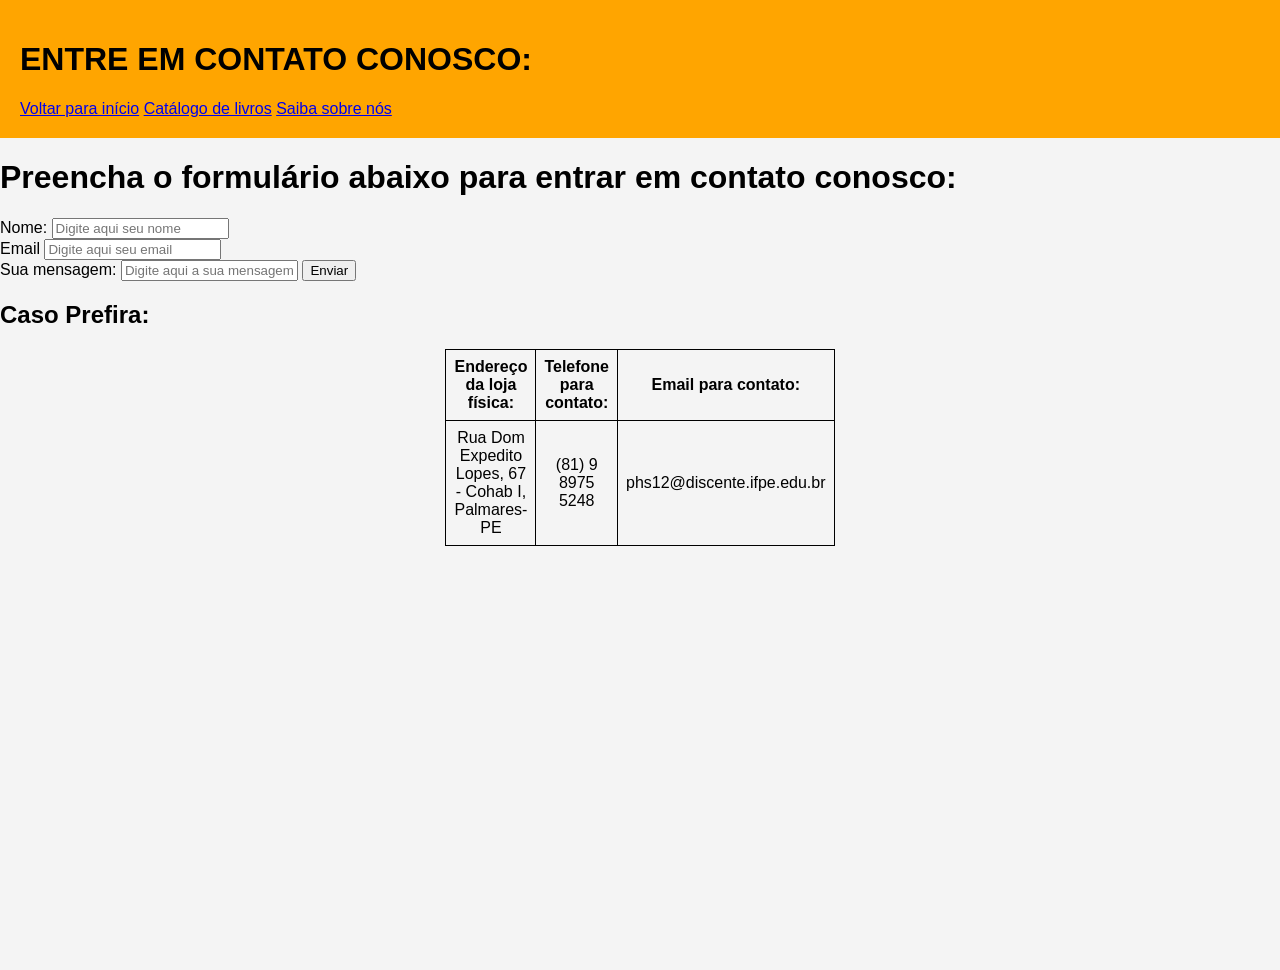
==== contato.html @ f378532b "Revamp site pages, add logo, remove VSCode configs Remove local VS Code Live Server config and setup" ====
<!DOCTYPE html>
<html lang="en">
<head>
    <meta charset="UTF-8">
    <meta name="viewport" content="width=device-width, initial-scale=1.0">
    <title>PSi - Contato</title>
    <link rel="stylesheet" href="style.css">
</head>
<body>
    <div class="container">
        <header>
            <h1>ENTRE EM CONTATO CONOSCO:</h1>
            <a href="index.html" class="btn">Voltar para início</a>
            <a href="livros.html" class="btn">Catálogo de livros</a>
            <a href="sobre.html" class="btn">Saiba sobre nós</a>
        </header>
    </div>

    <div class="formulario">
        <header>
            <h1>Preencha o formulário abaixo para entrar em contato conosco:</h1>
        </header>
        <form action="enviar" method="POST" class="formulario">
            <label for="nome">Nome:</label>
            <input type="text" id="nome" name="nome" placeholder="Digite aqui seu nome">
            <br>
            <label for="email">Email</label>
            <input type="email" id="email" name="email" placeholder="Digite aqui seu email">
            <br>
            <label for="mensagem">Sua mensagem:</label>
            <input type="text" id="mensagem" name="mensagem" placeholder="Digite aqui a sua mensagem">
            <button type="submit" class="btn">Enviar</button>
        </form>
    </div>
    
    <table>
        <header>
            <h2>Caso Prefira:</h2>
        </header>
        <tr>
            <th>Endereço da loja física:</th>
            <th>Telefone para contato:</th>
            <th>Email para contato:</th>
        </tr>
        <tr>
            <td>Rua Dom Expedito Lopes, 67 - Cohab I, Palmares-PE</td>
            <td>(81) 9 8975 5248</td>
            <td>phs12@discente.ifpe.edu.br</td>
        </tr>
    </table>
</body>
</html>
---- style.css ----
html, body {
    height: 100%;
    margin: 0;
    padding: 0;
    min-height: 100%;
}

body {
    font-family: Arial, sans-serif;
    margin: 0;
    padding: 0 0 70px 0; /* reserve espaço para o footer */
    background-color: #f4f4f4;
}

table {
    margin-left: auto;
    margin-right: auto;
    border-collapse: collapse;
    width: 25%; /* Define a largura da tabela */
}

table td, table th {
    border: 1px solid black;
    padding: 8px;
    text-align: center; /* Centraliza o texto dentro das células */
}

.container {
    background-color: orange;
    padding: 20px;
}

.tabela {
    background-color: white;
    text-align: center;
}

.footer {
    position: fixed;
    right: 0;
    bottom: 0;
    left: 0;
    width: 100%;
    background-color: orange;
    padding: 14px 20px;
    text-align: center; /* coloca o texto no canto inferior direito */
    box-shadow: 0 -2px 6px rgba(0,0,0,0.12);
    z-index: 1000;
}

.index {
    color: #000000;
    text-align: center;
}
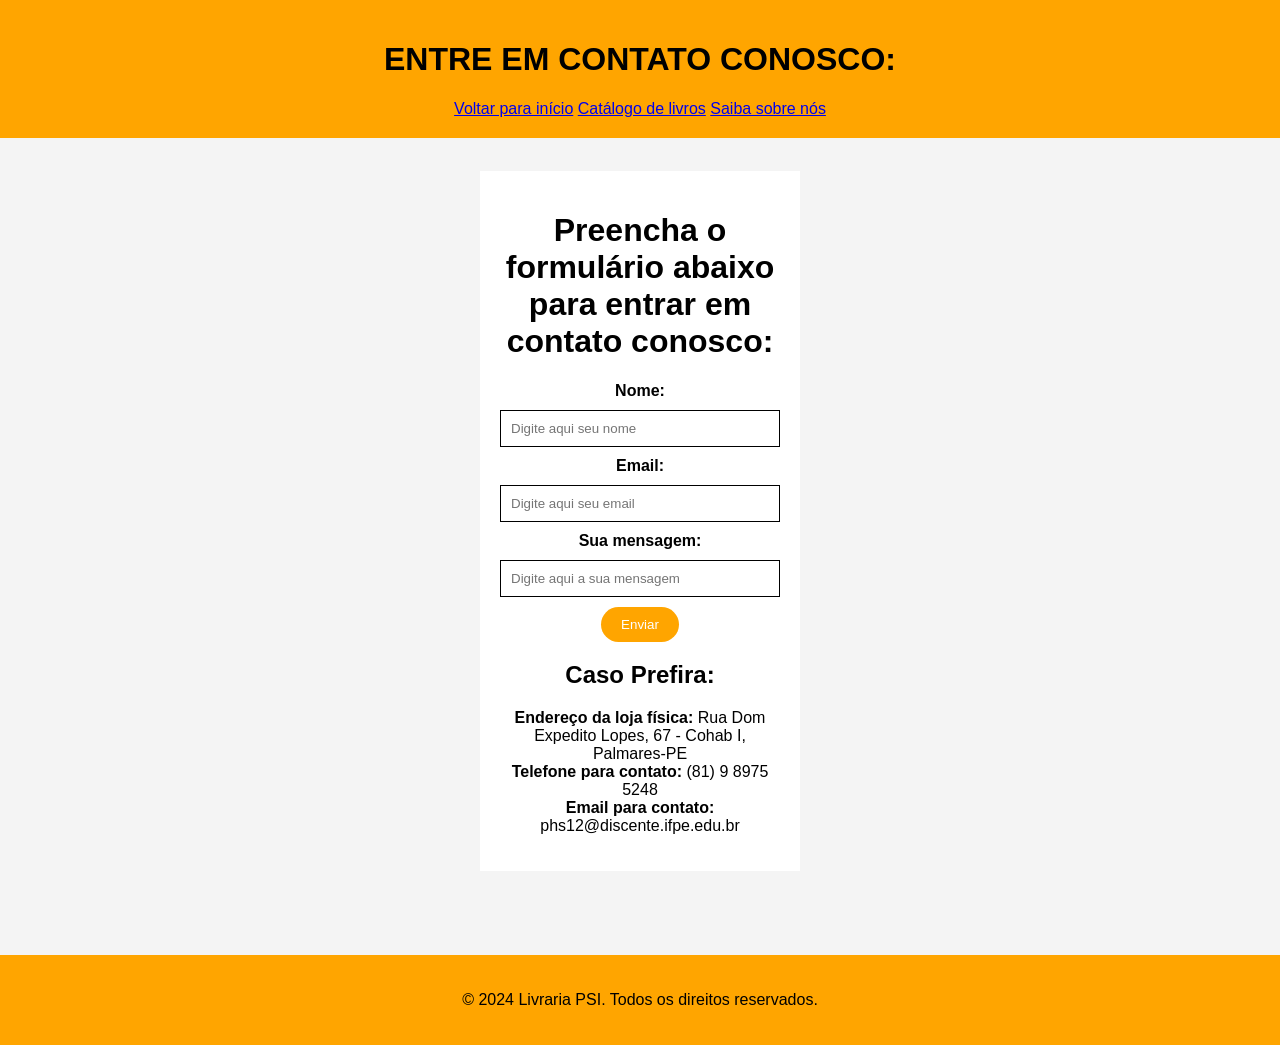
==== commit 3472c300: "Refactor page layout and update styles Restructure HTML and CSS across site for better semantics and" ====
--- a/contato.html
+++ b/contato.html
@@ -16,37 +16,34 @@
         </header>
     </div>
 
-    <div class="formulario">
+    <main class="main-content">
+    <div class="formulario-container">
         <header>
             <h1>Preencha o formulário abaixo para entrar em contato conosco:</h1>
         </header>
         <form action="enviar" method="POST" class="formulario">
-            <label for="nome">Nome:</label>
+            <label for="nome"><strong>Nome:</strong></label>
             <input type="text" id="nome" name="nome" placeholder="Digite aqui seu nome">
             <br>
-            <label for="email">Email</label>
+            <label for="email"><strong>Email:</strong></label>
             <input type="email" id="email" name="email" placeholder="Digite aqui seu email">
             <br>
-            <label for="mensagem">Sua mensagem:</label>
+            <label for="mensagem"><strong>Sua mensagem:</strong></label>
             <input type="text" id="mensagem" name="mensagem" placeholder="Digite aqui a sua mensagem">
             <button type="submit" class="btn">Enviar</button>
         </form>
+
+        <h2>Caso Prefira:</h2>
+        <ul>
+            <li><strong>Endereço da loja física:</strong> Rua Dom Expedito Lopes, 67 - Cohab I, Palmares-PE</li>
+            <li><strong>Telefone para contato:</strong> (81) 9 8975 5248</li>
+            <li><strong>Email para contato:</strong> phs12@discente.ifpe.edu.br</li>
+        </ul>
     </div>
-    
-    <table>
-        <header>
-            <h2>Caso Prefira:</h2>
-        </header>
-        <tr>
-            <th>Endereço da loja física:</th>
-            <th>Telefone para contato:</th>
-            <th>Email para contato:</th>
-        </tr>
-        <tr>
-            <td>Rua Dom Expedito Lopes, 67 - Cohab I, Palmares-PE</td>
-            <td>(81) 9 8975 5248</td>
-            <td>phs12@discente.ifpe.edu.br</td>
-        </tr>
-    </table>
+    </main>
+
+    <footer class="footer">
+        <p>&copy; 2024 Livraria PSI. Todos os direitos reservados.</p>
+    </footer>
 </body>
 </html>
--- a/style.css
+++ b/style.css
@@ -1,3 +1,8 @@
+/* global box-sizing to avoid unexpected overflow */
+* {
+    box-sizing: border-box;
+}
+
 html, body {
     height: 100%;
     margin: 0;
@@ -8,26 +13,46 @@
 body {
     font-family: Arial, sans-serif;
     margin: 0;
-    padding: 0 0 70px 0; /* reserve espaço para o footer */
+    padding: 0;
     background-color: #f4f4f4;
+    display: flex;
+    flex-direction: column;
+    min-height: 100vh;
 }
 
 table {
     margin-left: auto;
     margin-right: auto;
     border-collapse: collapse;
-    width: 25%; /* Define a largura da tabela */
+    width: 100%;
+    max-width: 760px; /* constrain table so it doesn't overflow */
+}
+
+/* ensure tables inside .tabela stay within the page */
+.tabela table {
+    width: 100%;
+    max-width: 760px;
 }
 
 table td, table th {
     border: 1px solid black;
-    padding: 8px;
+    padding: 4px;
     text-align: center; /* Centraliza o texto dentro das células */
 }
 
 .container {
     background-color: orange;
     padding: 20px;
+    margin: 0 0 1%;
+    width: 100%;
+    box-sizing: border-box;
+}
+
+/* Center header content within full-width container */
+.container header {
+    max-width: 50%;
+    margin: 0 auto;
+    text-align: center;
 }
 
 .tabela {
@@ -35,20 +60,65 @@
     text-align: center;
 }
 
+.main-content {
+    flex: 1 0 auto;
+    width: 50%;
+    margin: 0 auto;
+    text-align: center;
+}
+
+@media (max-width: 900px) {
+    .main-content, .formulario-container {
+        width: 95%;
+        margin: 0 auto;
+    }
+    .container header {
+        max-width: 95%;
+    }
+    table, .tabela table {
+        max-width: 100%;
+    }
+}
+
 .footer {
-    position: fixed;
-    right: 0;
-    bottom: 0;
-    left: 0;
+    position: relative;
     width: 100%;
     background-color: orange;
-    padding: 14px 20px;
-    text-align: center; /* coloca o texto no canto inferior direito */
-    box-shadow: 0 -2px 6px rgba(0,0,0,0.12);
-    z-index: 1000;
+    padding: 20px;
+    margin-top: 5%;
+    text-align: center;
 }
 
 .index {
     color: #000000;
     text-align: center;
+}
+
+.formulario-container {
+    background-color: white;
+    padding: 20px;
+    margin: 20px auto;
+    width: 50%;
+    text-align: center;
+}
+
+input[type="text"], input[type="email"], textarea {
+    width: 100%;
+    padding: 10px;
+    margin: 10px 0;
+    border: 1px solid #000000;
+}
+
+button {
+    background-color: orange;
+    color: white;
+    padding: 10px 20px;
+    border: none;
+    border-radius: 100px;
+    cursor: pointer;
+}
+
+ul {
+    list-style-type: none;
+    padding: 0;
 }
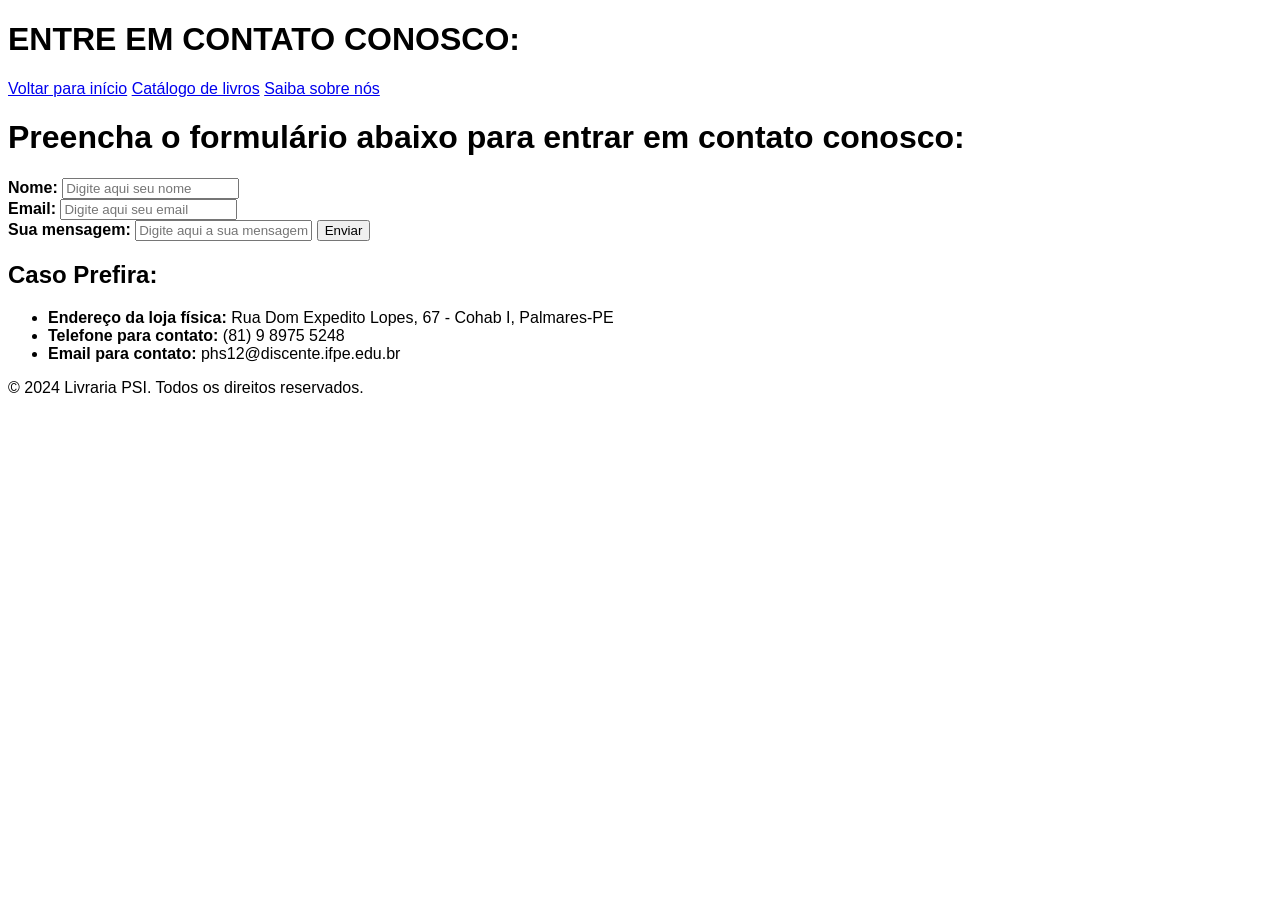
==== commit d3eabd49: "commit legal" ====
--- a/contato.html
+++ b/contato.html
@@ -4,6 +4,9 @@
     <meta charset="UTF-8">
     <meta name="viewport" content="width=device-width, initial-scale=1.0">
     <title>PSi - Contato</title>
+    <style> 
+    html {font-family: 'Trebuchet MS', 'Lucida Sans Unicode', 'Lucida Grande', 'Lucida Sans', Arial, sans-serif, sans-serif; }
+    </style>
     <link rel="stylesheet" href="style.css">
 </head>
 <body>
--- a/style.css
+++ b/style.css
@@ -1,9 +1,22 @@
-/* global box-sizing to avoid unexpected overflow */
+/* 
+
+:root {
+    --bg: #f4f4f4;
+    --primary: #ff9800;
+    --muted: #ffffff;
+    --text: #111;
+    --card-shadow: 0 8px 24px rgba(0, 0, 0, 0.08);
+    --soft-shadow: 0 4px 12px rgba(0, 0, 0, 0.06);
+    --radius: 12px;
+}
+
+/*
 * {
     box-sizing: border-box;
 }
 
-html, body {
+html,
+body {
     height: 100%;
     margin: 0;
     padding: 0;
@@ -11,114 +24,216 @@
 }
 
 body {
-    font-family: Arial, sans-serif;
+    font-family: 'Nunito', system-ui, -apple-system, 'Segoe UI', Roboto, Arial, sans-serif;
     margin: 0;
     padding: 0;
-    background-color: #f4f4f4;
+    background: var(--bg);
+    color: var(--text);
     display: flex;
     flex-direction: column;
     min-height: 100vh;
 }
 
-table {
-    margin-left: auto;
-    margin-right: auto;
-    border-collapse: collapse;
-    width: 100%;
-    max-width: 760px; /* constrain table so it doesn't overflow */
-}
-
-/* ensure tables inside .tabela stay within the page */
-.tabela table {
-    width: 100%;
-    max-width: 760px;
-}
-
-table td, table th {
-    border: 1px solid black;
-    padding: 4px;
-    text-align: center; /* Centraliza o texto dentro das células */
-}
-
+/*
 .container {
-    background-color: orange;
-    padding: 20px;
-    margin: 0 0 1%;
-    width: 100%;
-    box-sizing: border-box;
-}
-
-/* Center header content within full-width container */
+    background: var(--primary);
+    padding: 22px 12px;
+    margin: 0 0 18px;
+    width: 100%;
+}
+
 .container header {
-    max-width: 50%;
+    max-width: 1100px;
     margin: 0 auto;
     text-align: center;
-}
-
-.tabela {
-    background-color: white;
-    text-align: center;
-}
+    color: var(--text);
+}
+
+.container header h1 {
+    margin: 0 0 8px;
+    font-size: 28px;
+}
+
+/*
+.container .logo {
+    position: absolute;
+    left: 20px;
+    top: 50%;
+    transform: translateY(-50%);
+    height: 56px;
+    width: auto;
+}
+
+/
+body.home {
+    background-image: linear-gradient(rgba(255,255,255,0.84), rgba(255,255,255,0.84)), url('logo.png');
+    background-repeat: no-repeat;
+    background-position: center top;
+    background-size: cover;
+}
+
+@media (max-width: 700px) {
+    .container .logo { height: 40px; left: 12px }
+    .container header h1 { font-size: 20px }
+}
+
+.container header nav {
+    display: flex;
+    gap: 12px;
+    justify-content: center;
+    flex-wrap: wrap;
+}
+
+.container header a {
+    color: var(--text);
+    text-decoration: underline;
+}
+
 
 .main-content {
     flex: 1 0 auto;
-    width: 50%;
+    width: 60%;
+    margin: 0 auto 24px;
+    text-align: center;
+}
+
+
+.tabela {
+    background: var(--muted);
+    padding: 20px;
+    border-radius: var(--radius);
+    max-width: 920px;
+    margin: 12px auto;
+    box-shadow: var(--card-shadow);
+}
+
+.formulario-container {
+    background: var(--muted);
+    padding: 20px;
+    margin: 20px auto;
+    width: 60%;
+    text-align: center;
+    border-radius: 8px;
+    box-shadow: var(--soft-shadow);
+}
+
+
+table {
     margin: 0 auto;
-    text-align: center;
-}
+    border-collapse: collapse;
+    width: 100%;
+    max-width: 900px;
+    background: var(--muted);
+    border-radius: 8px;
+    overflow: hidden;
+    box-shadow: var(--soft-shadow);
+}
+
+.tabela table {
+    width: 100%;
+}
+
+th,
+td {
+    padding: 10px;
+    border: 1px solid #e0e0e0;
+}
+
+th {
+    background: #fafafa;
+    font-weight: 700;
+}
+
+td {
+    text-align: left;
+}
+
+
+button,
+.btn {
+    background: var(--primary);
+    color: #fff;
+    padding: 8px 12px;
+    border: none;
+    border-radius: 8px;
+    cursor: pointer;
+    text-decoration: none;
+    display: inline-block;
+}
+
+.btn:hover,
+button:hover {
+    filter: brightness(0.95);
+    box-shadow: var(--soft-shadow);
+}
+
+
+.footer {
+    position: relative;
+    width: 100%;
+    background: var(--primary);
+    padding: 18px;
+    margin-top: 5%;
+    text-align: center;
+    border-top-left-radius: 8px;
+}
+
+
+input[type="text"],
+input[type="email"],
+textarea {
+    width: 100%;
+    padding: 10px;
+    margin: 10px 0;
+    border: 1px solid #ddd;
+    border-radius: 8px;
+}
+
+
+ul {
+    list-style: none;
+    padding: 0;
+    margin: 0;
+}
+
+
+td a.btn {
+    padding: 4px 8px;
+}
+
 
 @media (max-width: 900px) {
-    .main-content, .formulario-container {
+    .main-content,
+    .formulario-container {
         width: 95%;
-        margin: 0 auto;
-    }
+    }
+
     .container header {
         max-width: 95%;
     }
-    table, .tabela table {
+
+    table {
         max-width: 100%;
     }
 }
 
-.footer {
+@media (max-width: 560px) {
+    .container header h1 {
+        font-size: 20px;
+    }
+}
+
+.body-index {
     position: relative;
-    width: 100%;
-    background-color: orange;
-    padding: 20px;
-    margin-top: 5%;
-    text-align: center;
-}
-
-.index {
-    color: #000000;
-    text-align: center;
-}
-
-.formulario-container {
-    background-color: white;
-    padding: 20px;
-    margin: 20px auto;
-    width: 50%;
-    text-align: center;
-}
-
-input[type="text"], input[type="email"], textarea {
-    width: 100%;
-    padding: 10px;
-    margin: 10px 0;
-    border: 1px solid #000000;
-}
-
-button {
-    background-color: orange;
-    color: white;
-    padding: 10px 20px;
-    border: none;
-    border-radius: 100px;
-    cursor: pointer;
-}
-
-ul {
-    list-style-type: none;
-    padding: 0;
-}+}
+
+.body-index::before {
+    content: '';
+    position: absolute;
+    inset: 0;
+    background: url('logo.png') no-repeat center center/cover;
+    filter: blur(10px);
+    opacity: 0.15;
+    z-index: -1;
+}
+*/
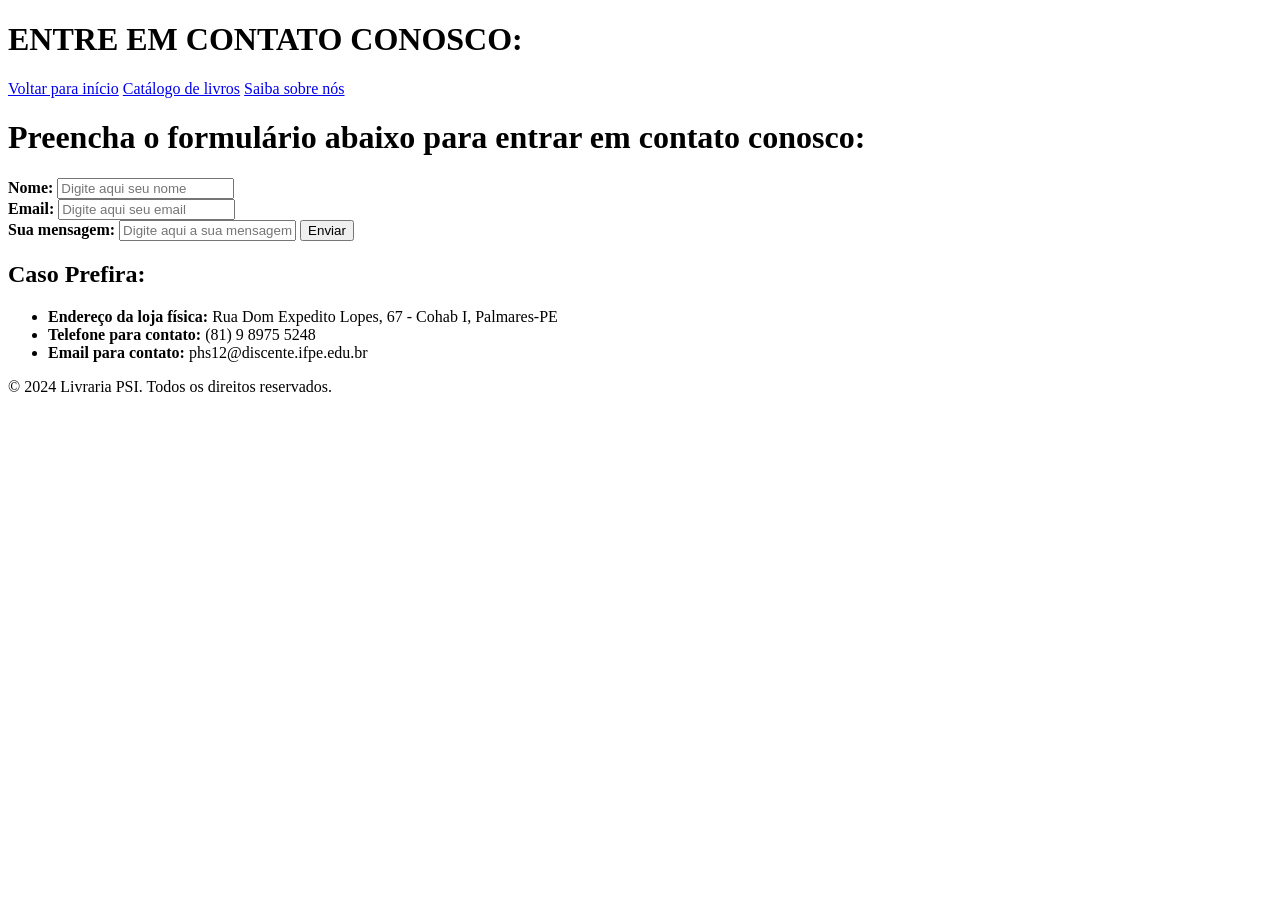
==== commit 6db65c4a: "polimento 1" ====
--- a/contato.html
+++ b/contato.html
@@ -1,13 +1,9 @@
 <!DOCTYPE html>
-<html lang="en">
+<html lang="pt-br">
 <head>
     <meta charset="UTF-8">
     <meta name="viewport" content="width=device-width, initial-scale=1.0">
     <title>PSi - Contato</title>
-    <style> 
-    html {font-family: 'Trebuchet MS', 'Lucida Sans Unicode', 'Lucida Grande', 'Lucida Sans', Arial, sans-serif, sans-serif; }
-    </style>
-    <link rel="stylesheet" href="style.css">
 </head>
 <body>
     <div class="container">
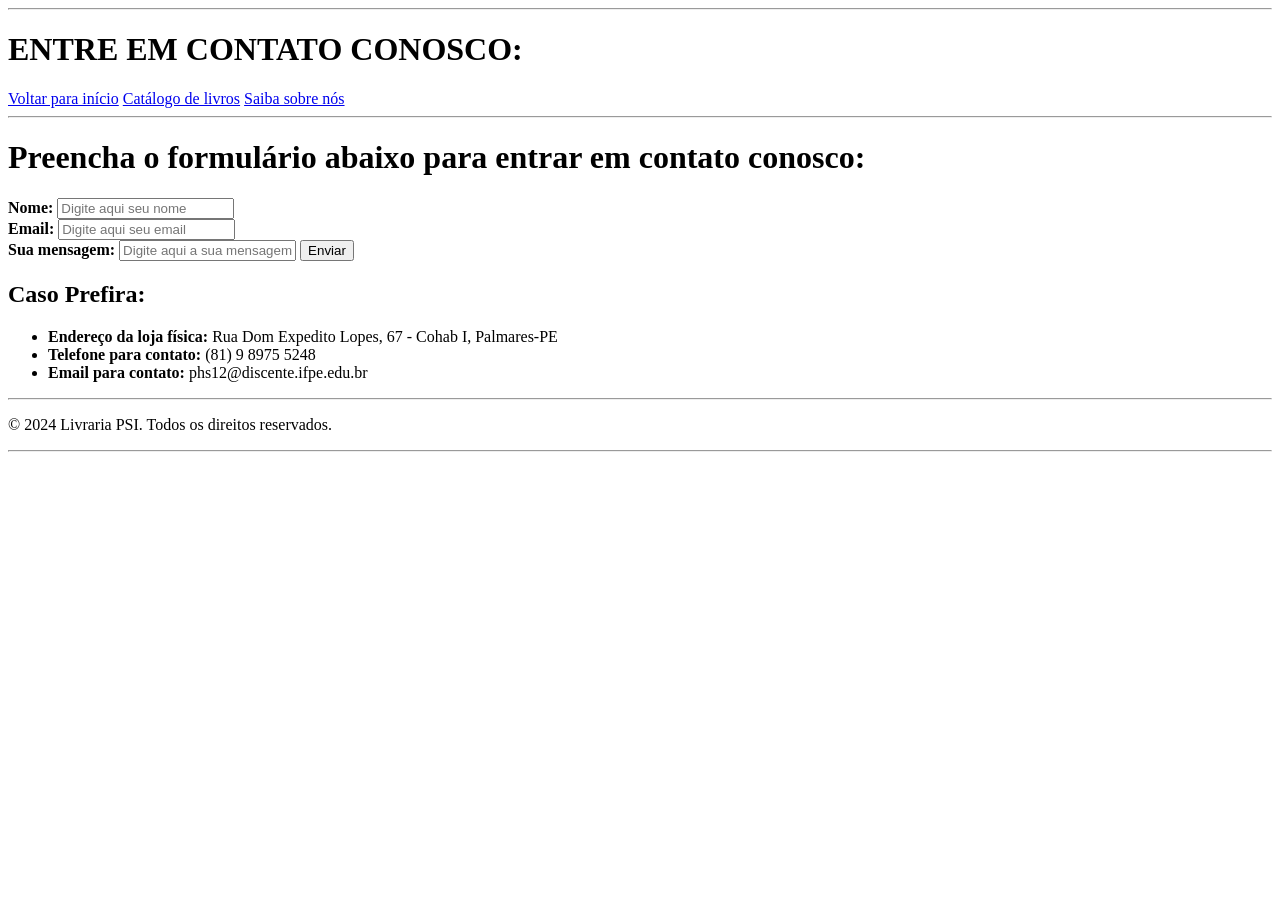
==== commit 2c417a12: "polimento 2" ====
--- a/contato.html
+++ b/contato.html
@@ -6,6 +6,7 @@
     <title>PSi - Contato</title>
 </head>
 <body>
+<hr>
     <div class="container">
         <header>
             <h1>ENTRE EM CONTATO CONOSCO:</h1>
@@ -14,7 +15,7 @@
             <a href="sobre.html" class="btn">Saiba sobre nós</a>
         </header>
     </div>
-
+<hr>
     <main class="main-content">
     <div class="formulario-container">
         <header>
@@ -40,9 +41,10 @@
         </ul>
     </div>
     </main>
-
+<hr>
     <footer class="footer">
         <p>&copy; 2024 Livraria PSI. Todos os direitos reservados.</p>
     </footer>
+<hr>
 </body>
 </html>
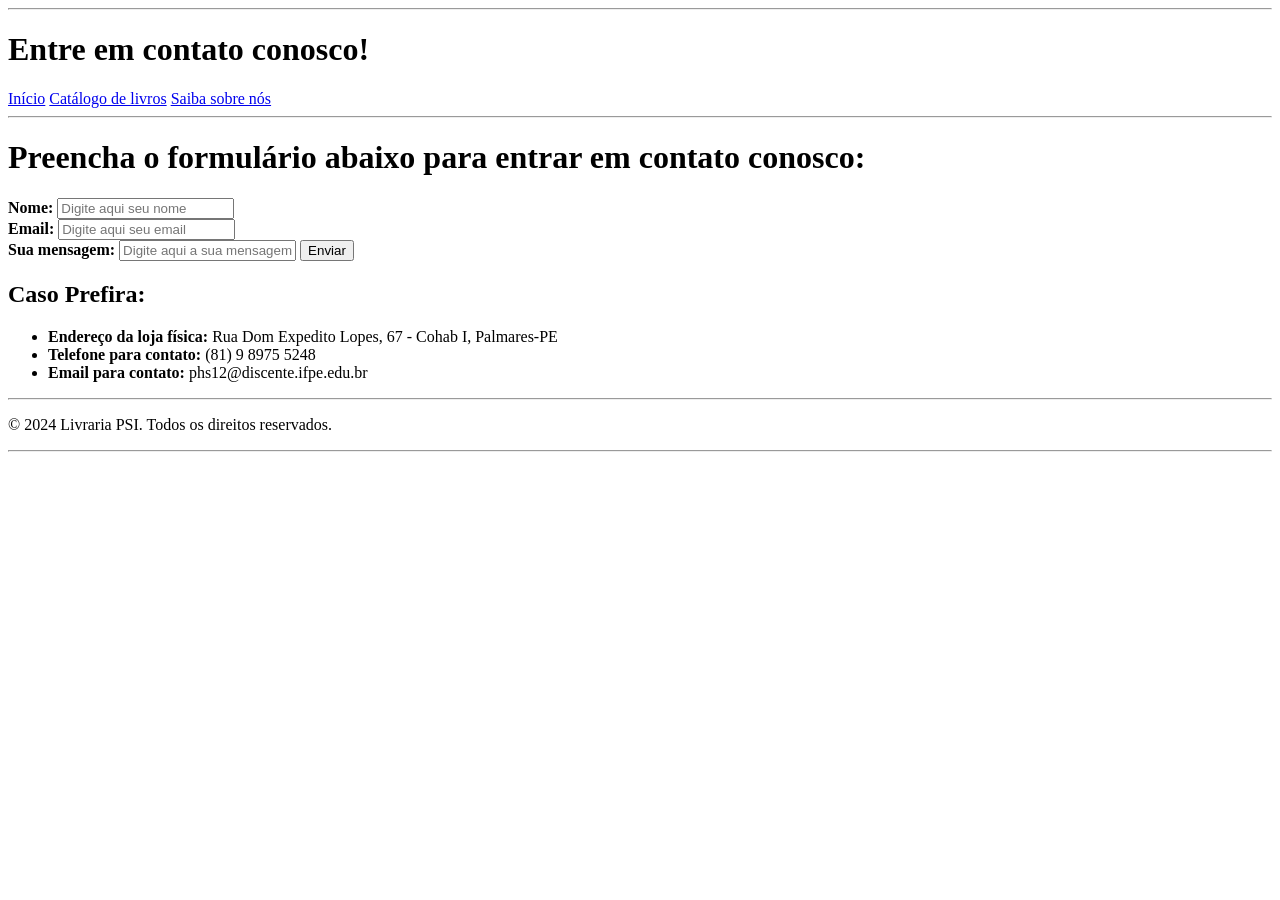
==== commit 20010f5d: "polimento 3" ====
--- a/contato.html
+++ b/contato.html
@@ -9,10 +9,13 @@
 <hr>
     <div class="container">
         <header>
-            <h1>ENTRE EM CONTATO CONOSCO:</h1>
-            <a href="index.html" class="btn">Voltar para início</a>
-            <a href="livros.html" class="btn">Catálogo de livros</a>
-            <a href="sobre.html" class="btn">Saiba sobre nós</a>
+            <h1>Entre em contato conosco!</h1>
+            </h1>
+                <nav>
+                    <a href="index.html" class="btn">Início</a>
+                    <a href="livros.html" class="btn">Catálogo de livros</a>
+                    <a href="sobre.html" class="btn">Saiba sobre nós</a>
+                </nav>
         </header>
     </div>
 <hr>
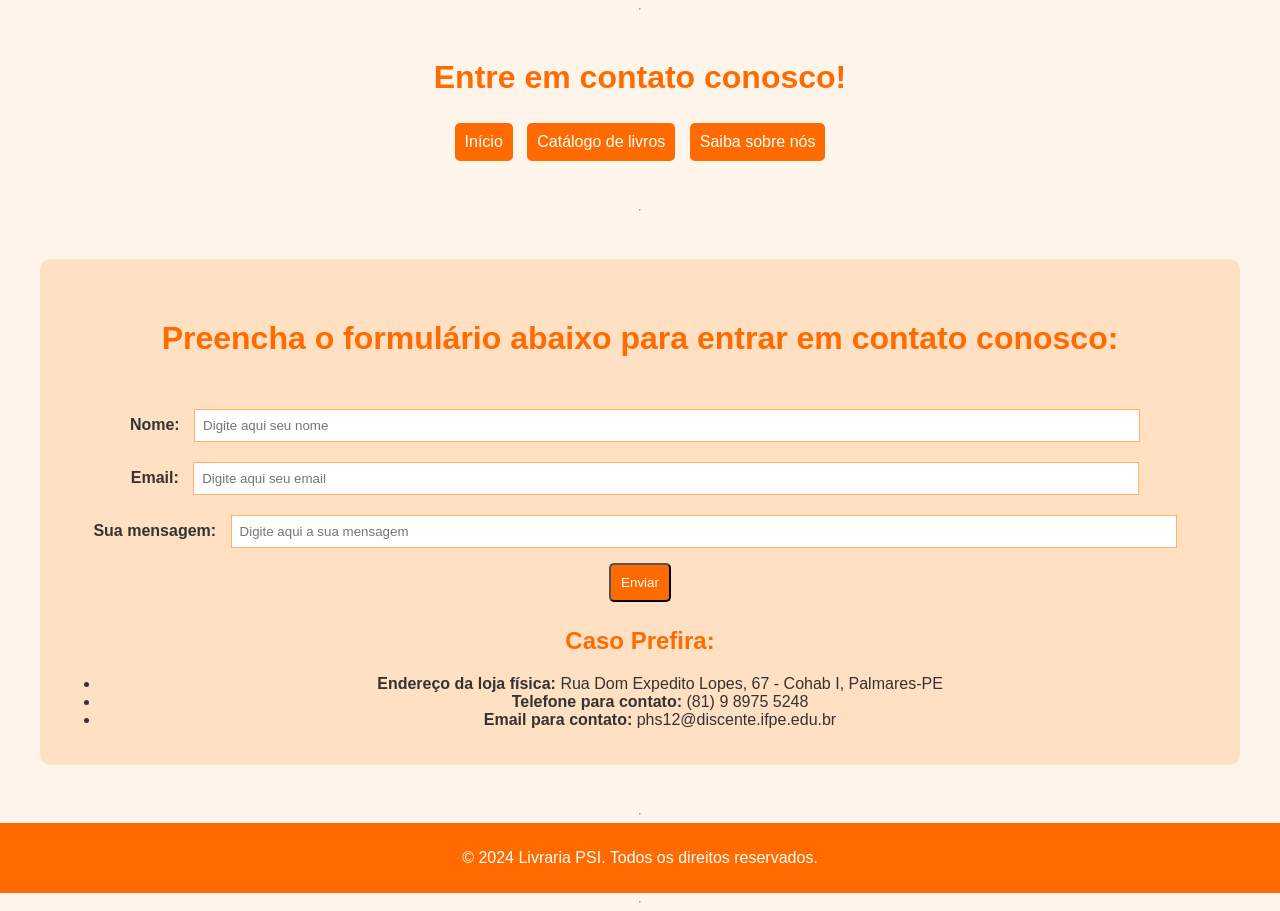
==== commit 36637ce8: "implementação do css" ====
--- a/contato.html
+++ b/contato.html
@@ -4,6 +4,7 @@
     <meta charset="UTF-8">
     <meta name="viewport" content="width=device-width, initial-scale=1.0">
     <title>PSi - Contato</title>
+    <link rel="stylesheet" href="style.css">
 </head>
 <body>
 <hr>
--- a/style.css
+++ b/style.css
@@ -0,0 +1,107 @@
+/* Corpo da página */
+body {
+    font-family: Arial, sans-serif;
+    background-color: #fff5eb;
+    margin: 0;
+    padding: 0;
+    color: #333;
+
+    /* Faz o footer ficar no final */
+    min-height: 100vh;
+    display: flex;
+    flex-direction: column;
+}
+
+/* Cabeçalho */
+header {
+    text-align: center;
+    padding: 20px;
+}
+
+/* Títulos */
+h1, h2, h3 {
+    color: #ff6b00;
+}
+
+/* Navegação */
+nav {
+    margin: 15px;
+}
+
+nav a {
+    text-decoration: none;
+}
+
+/* Botões */
+.btn {
+    background-color: #ff6b00;
+    color: white;
+    padding: 10px;
+    border-radius: 5px;
+    margin: 5px;
+    display: inline-block;
+}
+
+.btn:hover {
+    background-color: #e65c00;
+}
+
+/* Conteúdo principal */
+.main-content {
+    padding: 20px;
+    text-align: center;
+
+    /* Empurra o footer para baixo */
+    flex: 1;
+}
+
+/* Formulário */
+.formulario-container {
+    background-color: #ffe0c2;
+    padding: 20px;
+    margin: 20px;
+    border-radius: 10px;
+}
+
+input {
+    width: 80%;
+    padding: 8px;
+    margin: 10px;
+    border: 1px solid #ffb066;
+}
+
+/* Tabela */
+table {
+    width: 100%;
+    border-collapse: collapse;
+    background-color: white;
+}
+
+th {
+    background-color: #ff6b00;
+    color: white;
+    padding: 10px;
+}
+
+td {
+    border: 1px solid #ccc;
+    padding: 10px;
+}
+
+/* Cards */
+.card,
+.card-2,
+.card-3 {
+    background-color: #ffe0c2;
+    padding: 20px;
+    margin: 20px;
+    border-radius: 10px;
+}
+
+/* Rodapé */
+.footer {
+    background-color: #ff6b00;
+    color: white;
+    text-align: center;
+    padding: 10px;
+}
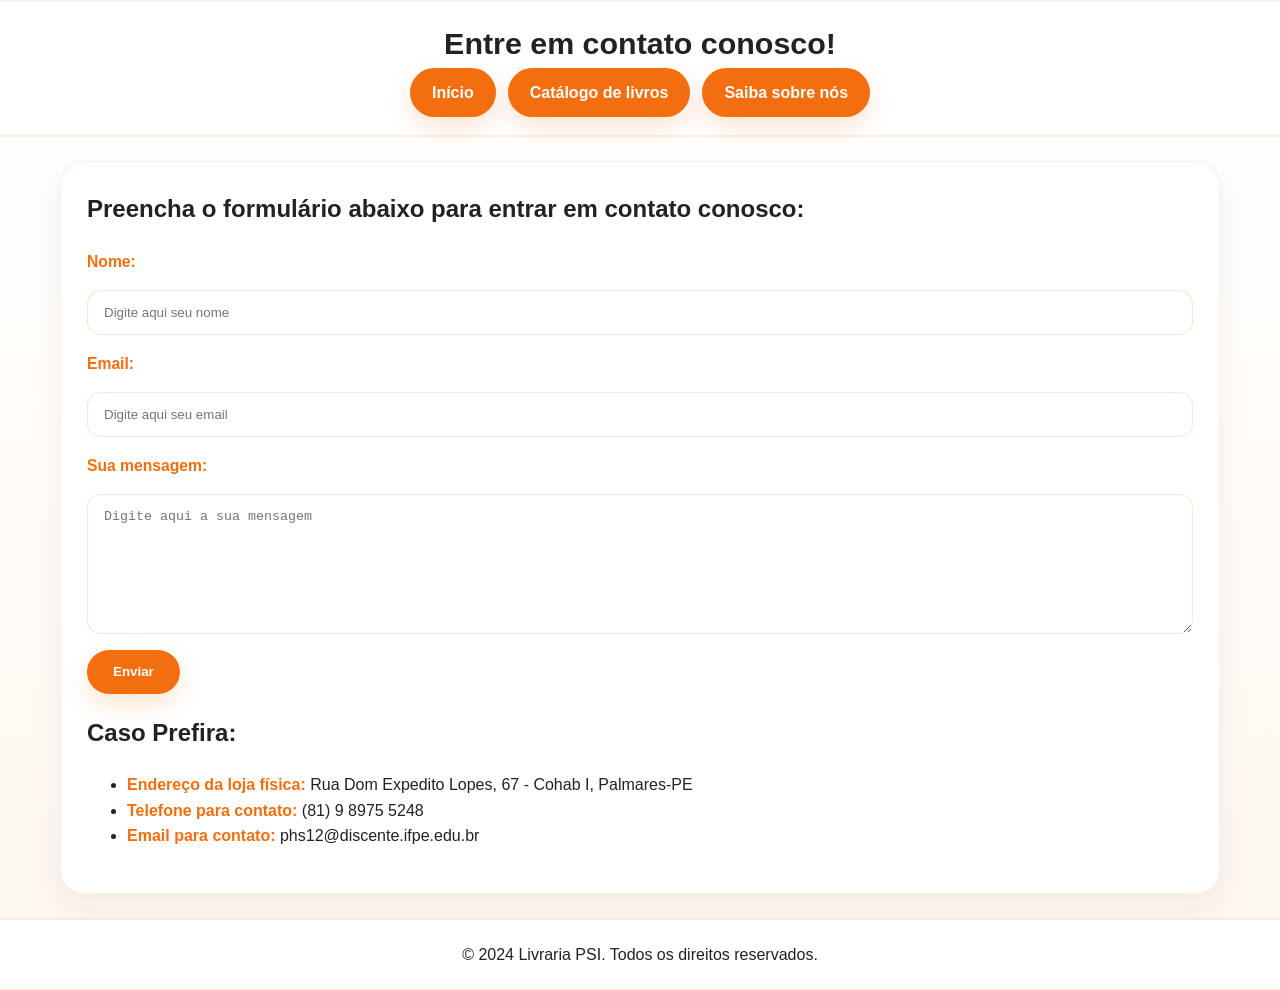
==== commit 9b2b8d04: "polimento do css" ====
--- a/contato.html
+++ b/contato.html
@@ -9,9 +9,8 @@
 <body>
 <hr>
     <div class="container">
-        <header>
+        <header class="site-header">
             <h1>Entre em contato conosco!</h1>
-            </h1>
                 <nav>
                     <a href="index.html" class="btn">Início</a>
                     <a href="livros.html" class="btn">Catálogo de livros</a>
@@ -21,29 +20,31 @@
     </div>
 <hr>
     <main class="main-content">
+    <section class="form-section">
     <div class="formulario-container">
         <header>
             <h1>Preencha o formulário abaixo para entrar em contato conosco:</h1>
         </header>
-        <form action="enviar" method="POST" class="formulario">
+        <form action="#" method="POST" class="formulario">
             <label for="nome"><strong>Nome:</strong></label>
             <input type="text" id="nome" name="nome" placeholder="Digite aqui seu nome">
-            <br>
             <label for="email"><strong>Email:</strong></label>
             <input type="email" id="email" name="email" placeholder="Digite aqui seu email">
-            <br>
             <label for="mensagem"><strong>Sua mensagem:</strong></label>
-            <input type="text" id="mensagem" name="mensagem" placeholder="Digite aqui a sua mensagem">
+            <textarea id="mensagem" name="mensagem" placeholder="Digite aqui a sua mensagem"></textarea>
             <button type="submit" class="btn">Enviar</button>
         </form>
 
+        <div class="info-panel">
         <h2>Caso Prefira:</h2>
         <ul>
             <li><strong>Endereço da loja física:</strong> Rua Dom Expedito Lopes, 67 - Cohab I, Palmares-PE</li>
             <li><strong>Telefone para contato:</strong> (81) 9 8975 5248</li>
             <li><strong>Email para contato:</strong> phs12@discente.ifpe.edu.br</li>
         </ul>
+        </div>
     </div>
+    </section>
     </main>
 <hr>
     <footer class="footer">
--- a/style.css
+++ b/style.css
@@ -1,107 +1,396 @@
-/* Corpo da página */
+:root {
+  --background: #fff;
+  --surface: #fff;
+  --surface-soft: #fff7f0;
+  --primary: #f26e0f;
+  --primary-dark: #d85701;
+  --accent: #222;
+  --text: #222;
+  --text-muted: #575757;
+  --border: rgba(242, 110, 15, 0.18);
+}
+
+* {
+  box-sizing: border-box;
+}
+
 body {
-    font-family: Arial, sans-serif;
-    background-color: #fff5eb;
-    margin: 0;
-    padding: 0;
-    color: #333;
-
-    /* Faz o footer ficar no final */
-    min-height: 100vh;
-    display: flex;
-    flex-direction: column;
-}
-
-/* Cabeçalho */
-header {
-    text-align: center;
-    padding: 20px;
-}
-
-/* Títulos */
-h1, h2, h3 {
-    color: #ff6b00;
-}
-
-/* Navegação */
+  margin: 0;
+  min-height: 100vh;
+  display: flex;
+  flex-direction: column;
+  font-family: "Segoe UI", Arial, sans-serif;
+  color: var(--text);
+  background: linear-gradient(180deg, #fff 0%, #fff7f0 100%);
+  line-height: 1.6;
+}
+
+.site-header {
+  background: #fff;
+  border-bottom: 1px solid rgba(242, 110, 15, 0.12);
+  padding: 18px 24px;
+  position: sticky;
+  top: 0;
+  z-index: 10;
+}
+
+.site-header .container {
+  display: flex;
+  align-items: center;
+  justify-content: space-between;
+  flex-wrap: wrap;
+  gap: 1rem;
+}
+
+.logo {
+  width: 120px;
+  border-radius: 999px;
+  border: 2px solid rgba(242, 110, 15, 0.2);
+}
+
+.site-header h1 {
+  margin: 0;
+  font-size: 1.9rem;
+  text-align: center;
+  flex: 1;
+}
+
 nav {
-    margin: 15px;
-}
-
-nav a {
-    text-decoration: none;
-}
-
-/* Botões */
-.btn {
-    background-color: #ff6b00;
-    color: white;
-    padding: 10px;
-    border-radius: 5px;
-    margin: 5px;
-    display: inline-block;
-}
-
-.btn:hover {
-    background-color: #e65c00;
-}
-
-/* Conteúdo principal */
+  display: flex;
+  justify-content: center;
+  flex-wrap: wrap;
+  gap: 0.75rem;
+}
+
+
+nav a.btn {
+  position: relative;
+}
+
+hr {
+  border: none;
+  border-top: 1px solid rgba(242, 110, 15, 0.12);
+  margin: 0;
+}
+
+.hero {
+  padding: 72px 20px 52px;
+  color: var(--text);
+  text-align: center;
+  background: #fff;
+  border-radius: 28px;
+  border: 1px solid rgba(242, 110, 15, 0.12);
+  box-shadow: 0 20px 45px rgba(33, 33, 33, 0.06);
+  max-width: 1160px;
+  margin: 32px auto;
+}
+
+.hero h2 {
+  font-size: clamp(2rem, 5vw, 3.2rem);
+  margin: 0 0 0.75rem;
+  letter-spacing: -0.04em;
+}
+
+.hero p {
+  max-width: 720px;
+  margin: 0 auto 1.8rem;
+  font-size: 1.12rem;
+  color: var(--text-muted);
+}
+
+.hero .hero-actions {
+  display: flex;
+  justify-content: center;
+  flex-wrap: wrap;
+  gap: 1rem;
+}
+
 .main-content {
-    padding: 20px;
-    text-align: center;
-
-    /* Empurra o footer para baixo */
-    flex: 1;
-}
-
-/* Formulário */
-.formulario-container {
-    background-color: #ffe0c2;
-    padding: 20px;
-    margin: 20px;
-    border-radius: 10px;
-}
-
-input {
-    width: 80%;
-    padding: 8px;
-    margin: 10px;
-    border: 1px solid #ffb066;
-}
-
-/* Tabela */
-table {
-    width: 100%;
-    border-collapse: collapse;
-    background-color: white;
-}
-
-th {
-    background-color: #ff6b00;
-    color: white;
-    padding: 10px;
-}
-
-td {
-    border: 1px solid #ccc;
-    padding: 10px;
-}
-
-/* Cards */
+  padding: 24px;
+  flex: 1;
+}
+
+.section-title {
+  margin: 0 auto 2rem;
+  max-width: 860px;
+  font-size: clamp(2rem, 3vw, 2.8rem);
+  color: var(--primary-dark);
+}
+
+.section-title::after {
+  content: "";
+  display: block;
+  height: 4px;
+  width: 120px;
+  background: var(--primary);
+  margin: 16px auto 0;
+  border-radius: 999px;
+}
+
+.index,
+.tabela,
+.formulario-container,
+.team-grid,
+.info-panel {
+  max-width: 1160px;
+  margin: 0 auto;
+}
+
+.index {
+  padding: 40px 18px;
+}
+
+.index h2 {
+  font-size: clamp(2rem, 3vw, 2.8rem);
+  margin-bottom: 0.75rem;
+  text-transform: uppercase;
+  letter-spacing: 0.08em;
+}
+
+.index p {
+  margin: 0 0 1.5rem;
+  font-size: 1.12rem;
+}
+
+.index .btn {
+  font-size: 1rem;
+}
+
+.card,
+.card-2,
+.card-3,
+.formulario-container,
+.tabela table,
+.footer {
+  transition: box-shadow .25s ease, transform .25s ease, background .25s ease;
+}
+
 .card,
 .card-2,
 .card-3 {
-    background-color: #ffe0c2;
-    padding: 20px;
-    margin: 20px;
-    border-radius: 10px;
-}
-
-/* Rodapé */
+  border-radius: 22px;
+  overflow: hidden;
+  background: #fff;
+  padding: 24px;
+  margin-bottom: 24px;
+  box-shadow: 0 12px 28px rgba(33, 33, 33, 0.06);
+  border: 1px solid rgba(242, 110, 15, 0.12);
+}
+
+.card:hover,
+.card-2:hover,
+.card-3:hover {
+  transform: translateY(-4px);
+}
+
+.card img,
+.card-2 img,
+.card-3 img {
+  width: 100%;
+  height: auto;
+  border-radius: 18px;
+  margin-bottom: 20px;
+  display: block;
+}
+
+.card strong,
+.card-2 strong,
+.card-3 strong {
+  display: block;
+  font-size: 1.2rem;
+  margin-bottom: 0.8rem;
+  color: var(--primary);
+}
+
+.card p,
+.card-2 p,
+.card-3 p {
+  margin: 0;
+  line-height: 1.75;
+  overflow-wrap: break-word;
+  word-break: break-word;
+}
+
+.team-grid {
+  display: grid;
+  gap: 1.75rem;
+  grid-template-columns: repeat(auto-fit, minmax(240px, 1fr));
+}
+
+.formulario-container {
+  background: #fff;
+  padding: 28px 26px;
+  border-radius: 24px;
+  box-shadow: 0 14px 32px rgba(33, 33, 33, 0.06);
+  border: 1px solid rgba(242, 110, 15, 0.12);
+}
+
+.formulario-container header h1 {
+  margin-top: 0;
+  color: var(--accent);
+}
+
+.formulario-container form {
+  display: flex;
+  flex-direction: column;
+  gap: 16px;
+}
+
+.formulario-container label {
+  text-align: left;
+  font-size: 0.98rem;
+  color: var(--text);
+}
+
+.formulario-container input,
+.formulario-container textarea {
+  width: 100%;
+  padding: 14px 16px;
+  border: 1px solid rgba(242, 110, 15, 0.18);
+  border-radius: 14px;
+  outline: none;
+  background: #fff;
+  transition: border-color .25s ease, box-shadow .25s ease;
+}
+
+.formulario-container input:focus,
+.formulario-container textarea:focus {
+  border-color: rgba(242, 110, 15, 0.45);
+  box-shadow: 0 0 0 4px rgba(242, 110, 15, 0.1);
+}
+
+.formulario-container textarea {
+  min-height: 140px;
+  resize: vertical;
+}
+
+.formulario-container button.btn {
+  align-self: flex-start;
+  padding: 13px 26px;
+}
+
+.tabela {
+  padding: 12px 16px 28px;
+}
+
+.tabela h1 {
+  margin-top: 0;
+  font-size: clamp(2rem, 3vw, 2.6rem);
+  text-align: center;
+  color: var(--primary-dark);
+}
+
+.table-section {
+  overflow-x: auto;
+  padding: 12px 0;
+}
+
+table {
+  width: 100%;
+  min-width: 720px;
+  border-collapse: collapse;
+  border-radius: 22px;
+  overflow: hidden;
+  background: #fff;
+  box-shadow: 0 16px 30px rgba(33, 33, 33, 0.06);
+  border: 1px solid rgba(242, 110, 15, 0.12);
+}
+
+thead th {
+  padding: 18px 16px;
+  font-size: 0.95rem;
+  text-transform: uppercase;
+  letter-spacing: .08em;
+  background: rgba(242, 110, 15, 0.1);
+  color: var(--primary-dark);
+}
+
+tbody td {
+  padding: 16px;
+  border-bottom: 1px solid rgba(33, 33, 33, 0.08);
+  color: var(--text);
+  word-break: break-word;
+}
+
+tbody tr:nth-child(even) {
+  background: rgba(255, 244, 236, 0.8);
+}
+
+tbody tr:hover {
+  background: rgba(255, 250, 244, 0.95);
+}
+
+a[href^="http"] {
+  background: var(--primary);
+}
+
+a[href^="http"]:hover {
+  background: var(--primary-dark);
+}
+
 .footer {
-    background-color: #ff6b00;
-    color: white;
-    text-align: center;
-    padding: 10px;
-}
+  background: #fff;
+  color: var(--text);
+  text-align: center;
+  padding: 22px 18px;
+  border-top: 1px solid rgba(242, 110, 15, 0.12);
+}
+
+.footer p {
+  margin: 0;
+}
+
+.btn {
+  display: inline-flex;
+  align-items: center;
+  justify-content: center;
+  gap: 0.35rem;
+  min-height: 44px;
+  padding: 12px 22px;
+  border-radius: 999px;
+  border: none;
+  outline: none;
+  text-decoration: none;
+  font-weight: 700;
+  color: #fff;
+  background: var(--primary);
+  box-shadow: 0 10px 24px rgba(242, 110, 15, 0.18);
+  transition: transform .25s ease, box-shadow .25s ease, background .25s ease;
+  cursor: pointer;
+}
+
+.btn:hover,
+.btn:focus-visible {
+  transform: translateY(-1px);
+  box-shadow: 0 16px 34px rgba(242, 110, 15, 0.2);
+  background: var(--primary-dark);
+}
+
+.btn:focus-visible {
+  outline: 3px solid rgba(242, 110, 15, 0.28);
+  outline-offset: 3px;
+}
+
+strong {
+  color: var(--primary);
+}
+
+@media (max-width: 820px) {
+  .site-header .container {
+    flex-direction: column;
+    align-items: center;
+  }
+
+  .hero {
+    padding: 60px 16px 50px;
+  }
+
+  .hero h2 {
+    font-size: 2.5rem;
+  }
+}
+
+@keyframes floatTitle {
+  0% { transform: translateY(0); }
+  100% { transform: translateY(-10px); }
+}
